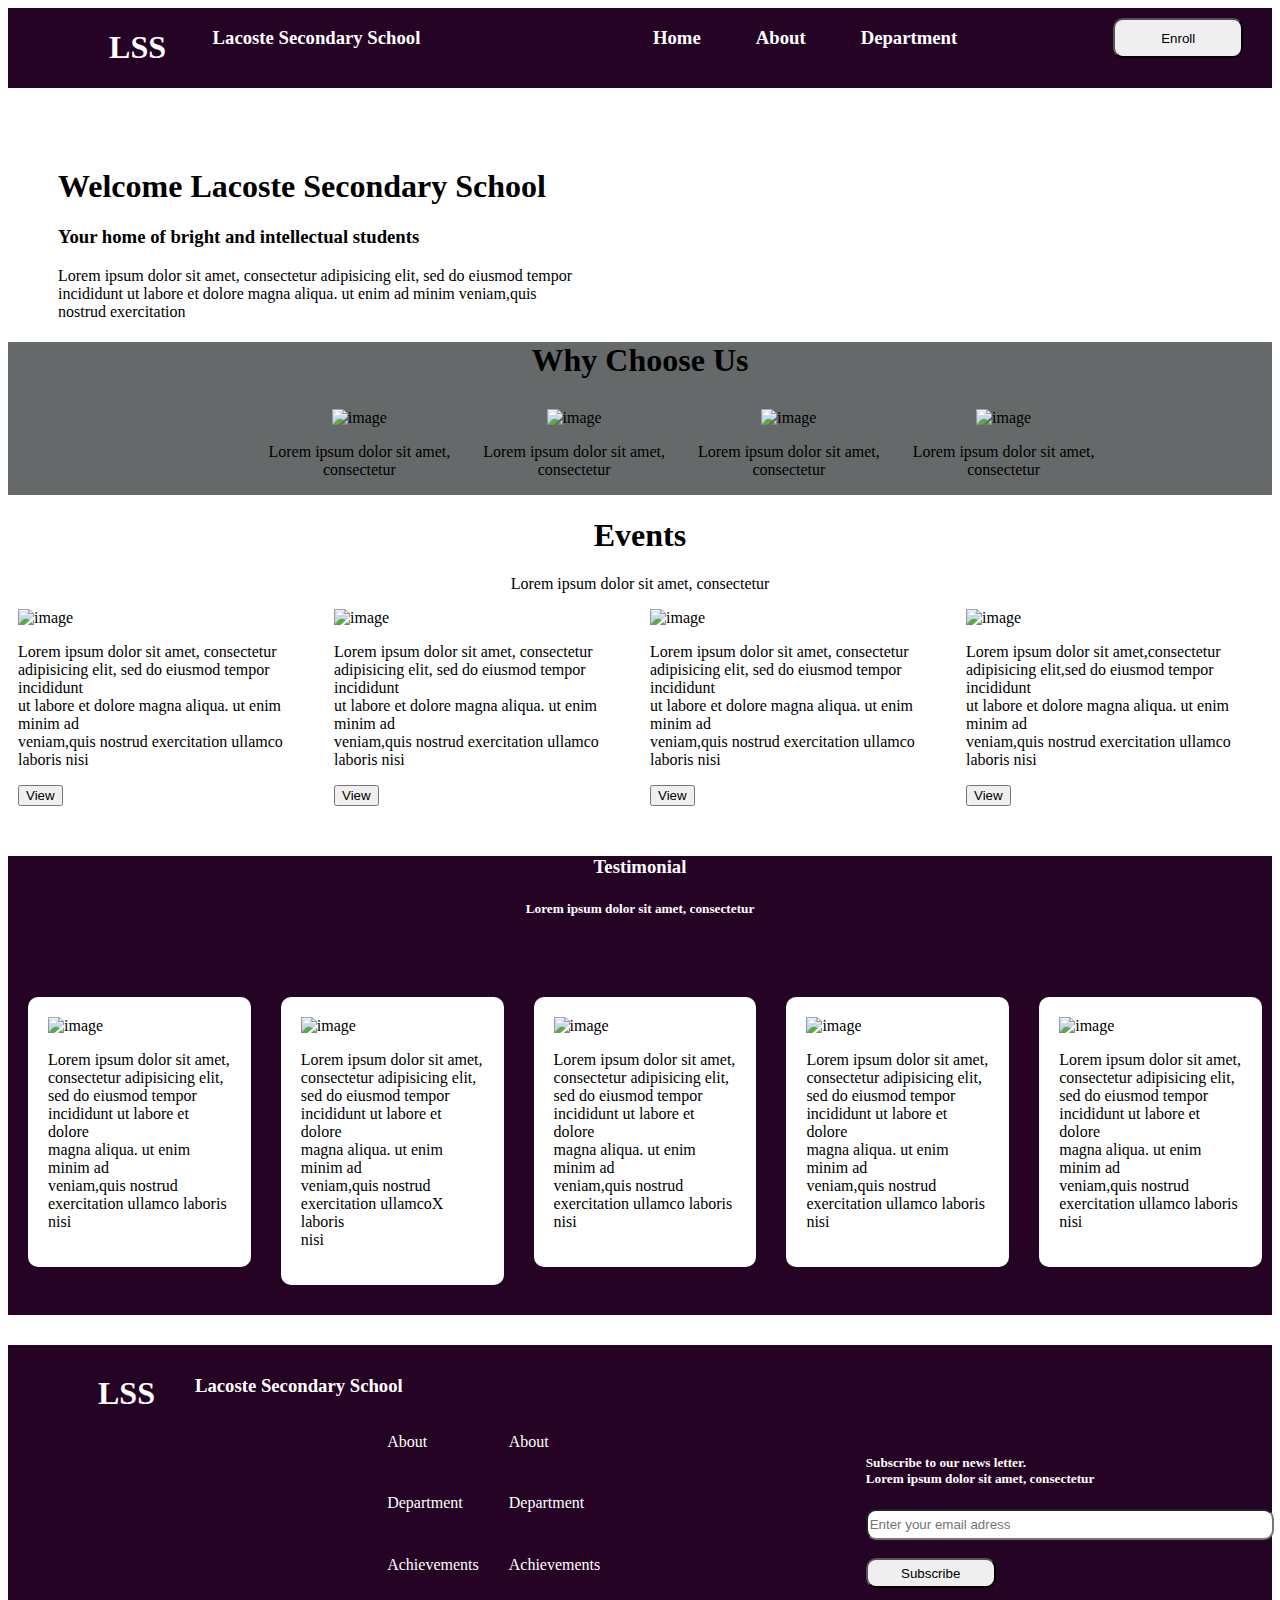
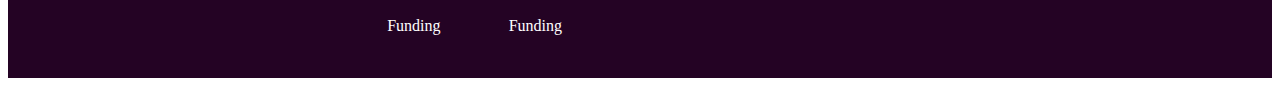
==== index.html @ d5613b04 "first commit" ====
<!DOCTYPE html>
<html lang="en">
<head>
    <meta charset="UTF-8">
    <meta http-equiv="X-UA-Compatible" content="IE=edge">
    <meta name="viewport" content="width=device-width, initial-scale=1.0">
    <title>Document</title>
    <link rel="stylesheet" href="style.css">
</head>
<body>
    <header class="header">
        <div class="div">
            <div>
                <h1>LSS</h1>
            </div>
            <div class="h2">
                <h3>Lacoste Secondary School</h3>
            </div>
            <div class="h3">
                <h3>Home</h3>
            </div>
            <div class="h4">
                <h3>About</h3>
            </div>
            <div class="h4">
                <h3>Department</h3>
            </div>
            <div>
                <button class="btn">Enroll</button>
            </div>
        </div>
    </header>

    <section>
        <div class="wel">
            <div>
                <h1>Welcome Lacoste Secondary School</h1>
            </div>

            <div>
                <h3>Your home of bright and intellectual students</h3>
            </div>

            <div>
                <p>Lorem ipsum dolor sit amet, consectetur adipisicing elit, sed do eiusmod tempor<br> incididunt ut labore et dolore magna aliqua. ut enim ad minim veniam,quis<br> nostrud exercitation</p>
            </div>
        </div>
        
        <div class="us">
            <div>
                <h1>Why Choose Us </h1>
            </div>

            <div class="img">
                <div class="sit">
                    <img src="Frame 19.png" alt="image">
                    <p>Lorem ipsum dolor sit amet,<br> consectetur</p>
                </div>
    
                <div class="sit">
                    <img src="Frame 19.png" alt="image">
                    <p>Lorem ipsum dolor sit amet,<br> consectetur</p>
                </div>
    
                <div class="sit">
                    <img src="Frame 19.png" alt="image">
                    <p>Lorem ipsum dolor sit amet,<br> consectetur</p>
                </div>

                <div class="sit">
                    <img src="Frame 19.png" alt="image">
                    <p>Lorem ipsum dolor sit amet,<br> consectetur</p>
                </div>
            </div>
        </div>

        <div>
            <div>
                <div class="even">
                    <h1>Events</h1>
                </div>
                <div class="even">
                    <p>Lorem ipsum dolor sit amet, consectetur</p>
                </div>

                <div class="alt">
                    <div class="frame">
                        <div>
                            <img src="Frame 17.png" alt="image">
                            <p>Lorem ipsum dolor sit amet, consectetur<br> adipisicing elit, sed do eiusmod tempor incididunt<br> ut labore et dolore magna aliqua. ut enim minim ad<br> veniam,quis nostrud exercitation ullamco<br> laboris nisi</p>
                        </div>
                        <button class="View">View</button>  
                    </div>
    
                    <div class="frame">
                        <div>
                            <img src="Frame 16.png" alt="image">
                            <p>Lorem ipsum dolor sit amet, consectetur<br> adipisicing elit, sed do eiusmod tempor incididunt<br> ut labore et dolore magna aliqua. ut enim minim ad<br> veniam,quis nostrud exercitation ullamco<br> laboris nisi</p>
                        </div>
                        <button  class="View">View</button>  
                    </div>
    
                    <div class="frame">
                        <div>
                            <img src="Frame 17.png" alt="image">
                            <p>Lorem ipsum dolor sit amet, consectetur<br> adipisicing elit, sed do eiusmod tempor incididunt<br> ut labore et dolore magna aliqua. ut enim minim ad<br> veniam,quis nostrud exercitation ullamco<br> laboris nisi</p>
                        </div>
                        <button  class="View">View</button>  
                    </div>
    
                    <div class="frame">
                        <div>
                            <img src="Frame 16.png" alt="image">
                            <p>Lorem ipsum dolor sit amet,consectetur<br> adipisicing elit,sed do eiusmod tempor incididunt<br> ut labore et dolore magna aliqua. ut enim minim ad<br> veniam,quis nostrud exercitation ullamco<br> laboris nisi</p>
                        </div>
                        <button  class="View">View</button>  
                    </div>
                </div>
            </div>
        </div>


        <div class="div2">
            <div class="no">
                <h3>Testimonial</h3>
                <h5>Lorem ipsum dolor sit amet, consectetur</h5>
            </div>
            <div class="seed">
                <div class="do">
                    <img src="Ellipse 1.png" alt="image">
                    <p>Lorem ipsum dolor sit amet,<br> consectetur adipisicing elit,<br> sed do eiusmod tempor<br> incididunt ut labore et dolore <br>magna aliqua. ut enim minim ad<br> veniam,quis nostrud<br> exercitation ullamco laboris <br>nisi</p>
                </div>

                <div class="do">
                    <img src="Ellipse 1.png" alt="image">
                    <p>Lorem ipsum dolor sit amet,<br> consectetur adipisicing elit,<br> sed do eiusmod tempor <br>incididunt ut labore et dolore<br> magna aliqua. ut enim minim ad<br> veniam,quis nostrud<br> exercitation ullamcoX laboris<br> nisi</p>
                </div>

                <div class="do">
                    <img src="Ellipse 1.png" alt="image">
                    <p>Lorem ipsum dolor sit amet,<br> consectetur adipisicing elit,<br> sed do eiusmod tempor<br> incididunt ut labore et dolore<br> magna aliqua. ut enim minim ad<br> veniam,quis nostrud<br> exercitation ullamco laboris<br> nisi</p>
                </div>

                <div class="do">
                    <img src="Ellipse 1.png" alt="image">
                    <p>Lorem ipsum dolor sit amet,<br> consectetur adipisicing elit,<br> sed do eiusmod tempor<br> incididunt ut labore et dolore<br> magna aliqua. ut enim minim ad<br> veniam,quis nostrud<br> exercitation ullamco laboris<br> nisi</p>
                </div>

                <div class="do">
                    <img src="Ellipse 1.png" alt="image">
                    <p>Lorem ipsum dolor sit amet,<br> consectetur adipisicing elit,<br> sed do eiusmod tempor<br> incididunt ut labore et dolore<br> magna aliqua. ut enim minim ad<br> veniam,quis nostrud<br> exercitation ullamco laboris<br> nisi</p>
                </div>
            </div>
        </div>
    </section>

    <footer  class="footer">
        <div class="">
            <div class="lss">
                <h1 class="tip">LSS</h1>
                <h3 class="tip">Lacoste Secondary School</h3>
            </div>


            <div class="fun">

                <div class="head">
                   <a class="let" href="#">About</a> 
                   <a class="let" href="http://www.Blog.com">Department</a>
                   <a class="let" href="http://www.Demo">Achievements</a>
                   <a class="let" href="http://www.Customers">Funding</a>
                </div>

                <div class="hand">
                    <a class="let" href="#">About</a>
                    <a class="let" href="http://www.rubies school.com">Department</a>
                    <a class="let" href="http://www.website">Achievements</a>
                    <a class="let" href="http://www.Contact">Funding</a>
               </div>

    
           
                <div class="form">
                    <h5>Subscribe to our news letter.<br>Lorem ipsum dolor sit amet, consectetur</h5> 
                    <form>  
                        <input class="input" type="text" value="" placeholder="Enter your email adress">
                    </form><br>
                    <button class="bot">Subscribe</button>
                </div>
             
            </div> 
        </div>  
    </footer>
</body>
</html>
---- style.css ----
.header{
    background-color: rgb(36, 3, 36) ;
    color: white;
}
.div{
    display: flex;
    margin-left: 8%;
}
.h3{
    margin-left: 20%;
}
.h2{
    margin-left: 4%;
}
.h4{
    margin-left: 55px;
}
.btn{
    width: 130px;
    height: 40px;
    border-radius: 10px;
    padding:10px;
    margin-left: 120%;
    margin-top: 10px;
}
.wel{
    margin-left: 50px;
    margin-top: 80px;
}
.us{
    text-align: center;
    background-color:rgb(102, 105, 105);
}
.img{
    display: flex;
    margin-left: 18%;
    margin-top: 30px;
}
.sit{
    margin-left: 33px;
}
.even{
    text-align: center;
}
.alt{
    display: flex;
}
.frame{
    margin-left: 10px;
}
.view{
    /* width: 70px;
    height: 20px;
    background-color: antiquewhite; */
    width: 130px;
    height: 40px;
    border-radius: 10px;
    padding:10px;
    margin-left: 120%;
    margin-top: 10px;
}
.div2{
    background-color: rgb(36, 3, 36);
    margin-top: 50px;
}
.no{
    text-align: center;
    color: white;
}
.seed{
    display: flex;
    background-color: rgb(36, 3, 36);
    margin-top: 50px;
}
.do{
    background-color: white;
    margin-left: 20px;
    height: 35%;
    width: 18%;
    margin-top: 30px;
    margin-bottom: 30px;
    padding: 20px;
    border-radius: 10px;
    margin-right: 10px;
}
.footer{
    background-color: rgb(36, 3, 36);
    margin-top: 30px;
    color: white;
}
.head{
    display: grid;
    color: white;
}
.hand{
    display: grid;
    margin-left: 30px;
    color: white;
}
.fun{
    display: flex;
    margin-left: 30%;
}
.form{
    margin-left: 30%;
    padding-bottom: 90px;
}
.lss{
    display: flex;
    margin-left: 50px;
}
.bot{
    width: 130px;
    height: 30px;
    border-radius: 10px;
}
.tip{
    margin-top: 30px;
    margin-left: 40px;
}
.input{
    width: 400px;
    height: 25px;
    border-radius: 10px;
}
.let{
    color: white;
    text-decoration: none;
}
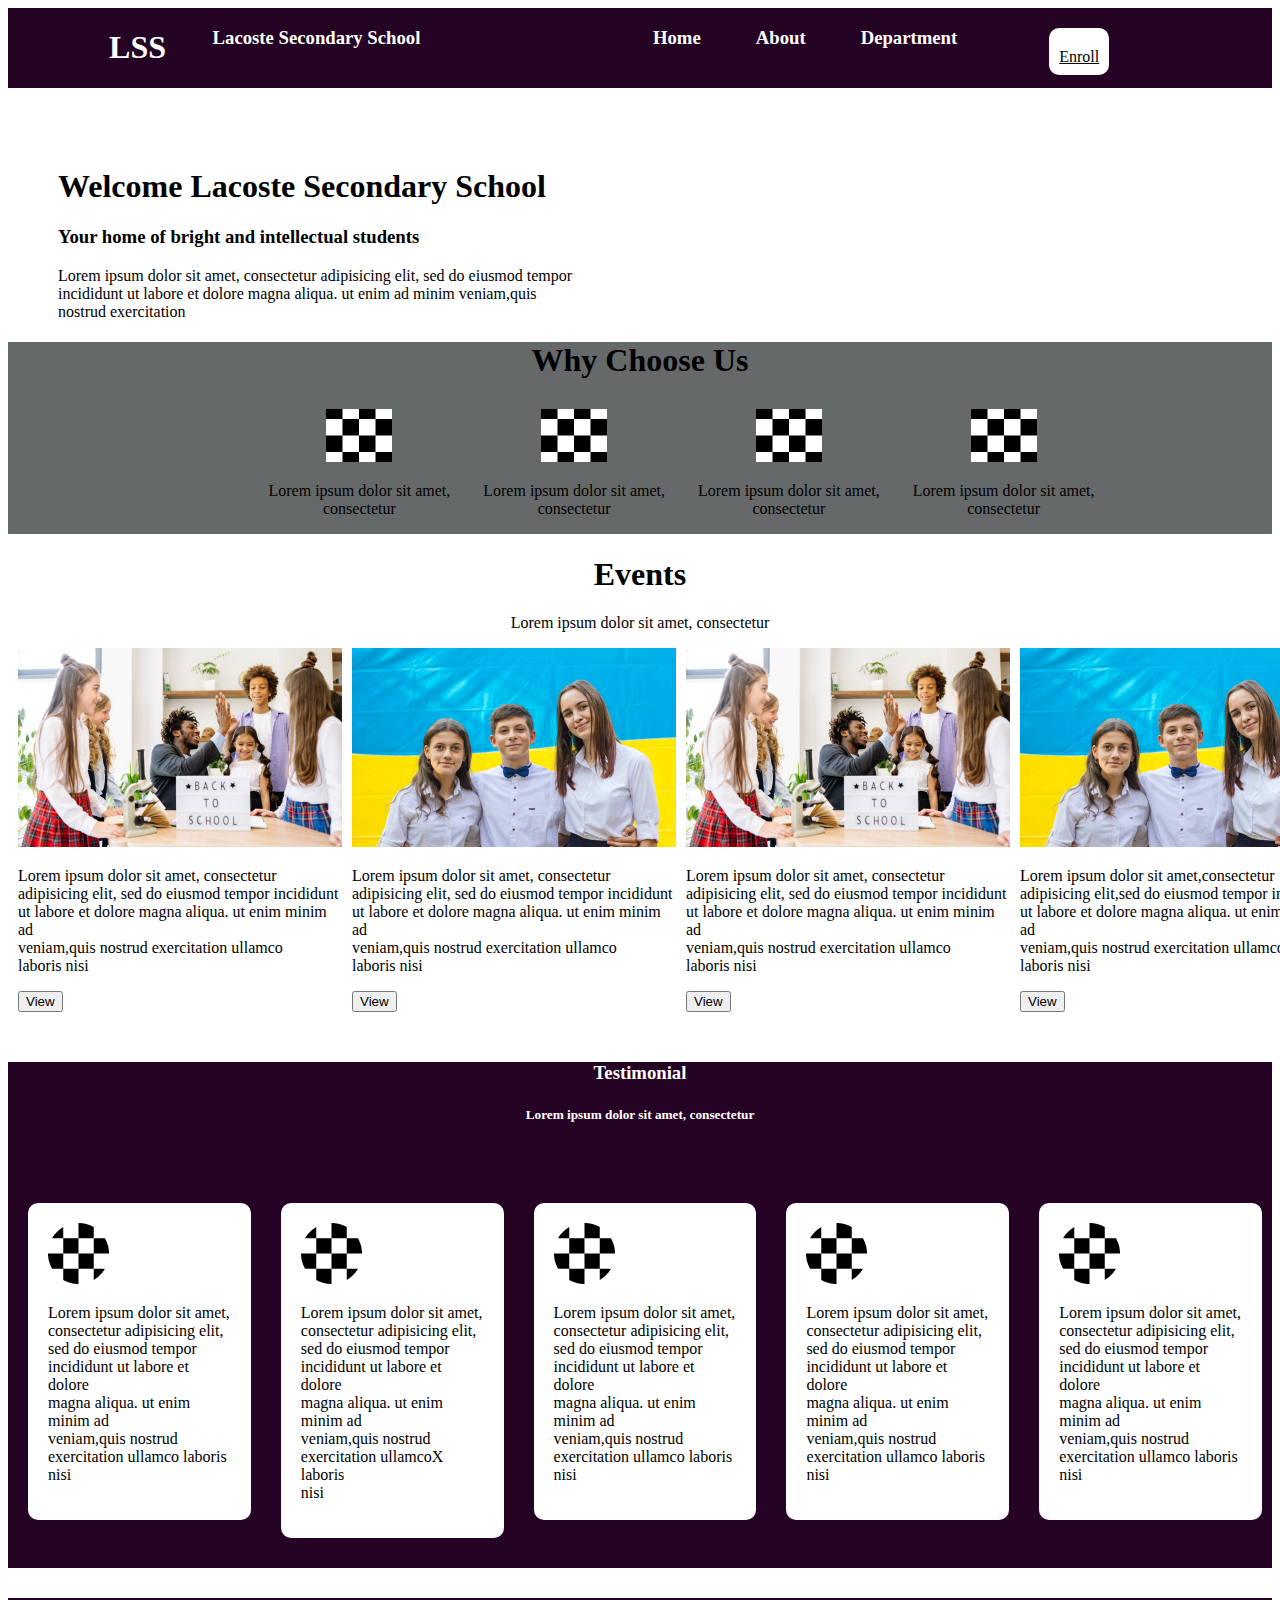
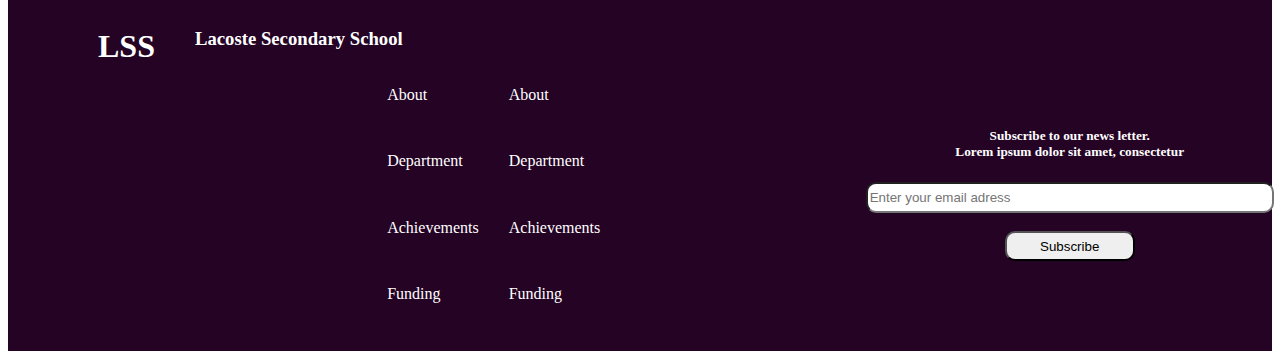
==== commit 7e3cea67: "https://github.com/oladejo-ayomikun/mewcoding" ====
--- a/index.html
+++ b/index.html
@@ -4,7 +4,7 @@
     <meta charset="UTF-8">
     <meta http-equiv="X-UA-Compatible" content="IE=edge">
     <meta name="viewport" content="width=device-width, initial-scale=1.0">
-    <title>Document</title>
+    <title>LSS</title>
     <link rel="stylesheet" href="style.css">
 </head>
 <body>
@@ -25,8 +25,9 @@
             <div class="h4">
                 <h3>Department</h3>
             </div>
-            <div>
-                <button class="btn">Enroll</button>
+
+            <div class="enrol">
+            <a class="btn" href="form.html">Enroll</a>
             </div>
         </div>
     </header>
@@ -53,22 +54,22 @@
 
             <div class="img">
                 <div class="sit">
-                    <img src="Frame 19.png" alt="image">
+                    <img src="./image/Frame 19.png" alt="image">
                     <p>Lorem ipsum dolor sit amet,<br> consectetur</p>
                 </div>
     
                 <div class="sit">
-                    <img src="Frame 19.png" alt="image">
+                    <img src="./image/Frame 19.png" alt="image">
                     <p>Lorem ipsum dolor sit amet,<br> consectetur</p>
                 </div>
     
                 <div class="sit">
-                    <img src="Frame 19.png" alt="image">
+                    <img src="./image/Frame 19.png" alt="image">
                     <p>Lorem ipsum dolor sit amet,<br> consectetur</p>
                 </div>
 
                 <div class="sit">
-                    <img src="Frame 19.png" alt="image">
+                    <img src="./image/Frame 19.png" alt="image">
                     <p>Lorem ipsum dolor sit amet,<br> consectetur</p>
                 </div>
             </div>
@@ -86,7 +87,7 @@
                 <div class="alt">
                     <div class="frame">
                         <div>
-                            <img src="Frame 17.png" alt="image">
+                            <img src="./image/Frame 17.png" alt="image">
                             <p>Lorem ipsum dolor sit amet, consectetur<br> adipisicing elit, sed do eiusmod tempor incididunt<br> ut labore et dolore magna aliqua. ut enim minim ad<br> veniam,quis nostrud exercitation ullamco<br> laboris nisi</p>
                         </div>
                         <button class="View">View</button>  
@@ -94,7 +95,7 @@
     
                     <div class="frame">
                         <div>
-                            <img src="Frame 16.png" alt="image">
+                            <img src="./image/Frame 16.png" alt="image">
                             <p>Lorem ipsum dolor sit amet, consectetur<br> adipisicing elit, sed do eiusmod tempor incididunt<br> ut labore et dolore magna aliqua. ut enim minim ad<br> veniam,quis nostrud exercitation ullamco<br> laboris nisi</p>
                         </div>
                         <button  class="View">View</button>  
@@ -102,7 +103,7 @@
     
                     <div class="frame">
                         <div>
-                            <img src="Frame 17.png" alt="image">
+                            <img src="./image/Frame 17.png" alt="image">
                             <p>Lorem ipsum dolor sit amet, consectetur<br> adipisicing elit, sed do eiusmod tempor incididunt<br> ut labore et dolore magna aliqua. ut enim minim ad<br> veniam,quis nostrud exercitation ullamco<br> laboris nisi</p>
                         </div>
                         <button  class="View">View</button>  
@@ -110,7 +111,7 @@
     
                     <div class="frame">
                         <div>
-                            <img src="Frame 16.png" alt="image">
+                            <img src="./image/Frame 16.png" alt="image">
                             <p>Lorem ipsum dolor sit amet,consectetur<br> adipisicing elit,sed do eiusmod tempor incididunt<br> ut labore et dolore magna aliqua. ut enim minim ad<br> veniam,quis nostrud exercitation ullamco<br> laboris nisi</p>
                         </div>
                         <button  class="View">View</button>  
@@ -127,27 +128,27 @@
             </div>
             <div class="seed">
                 <div class="do">
-                    <img src="Ellipse 1.png" alt="image">
+                    <img src="./image/Ellipse 1.png" alt="image">
                     <p>Lorem ipsum dolor sit amet,<br> consectetur adipisicing elit,<br> sed do eiusmod tempor<br> incididunt ut labore et dolore <br>magna aliqua. ut enim minim ad<br> veniam,quis nostrud<br> exercitation ullamco laboris <br>nisi</p>
                 </div>
 
                 <div class="do">
-                    <img src="Ellipse 1.png" alt="image">
+                    <img src="./image/Ellipse 1.png" alt="image">
                     <p>Lorem ipsum dolor sit amet,<br> consectetur adipisicing elit,<br> sed do eiusmod tempor <br>incididunt ut labore et dolore<br> magna aliqua. ut enim minim ad<br> veniam,quis nostrud<br> exercitation ullamcoX laboris<br> nisi</p>
                 </div>
 
                 <div class="do">
-                    <img src="Ellipse 1.png" alt="image">
+                    <img src="./image/Ellipse 1.png" alt="image">
                     <p>Lorem ipsum dolor sit amet,<br> consectetur adipisicing elit,<br> sed do eiusmod tempor<br> incididunt ut labore et dolore<br> magna aliqua. ut enim minim ad<br> veniam,quis nostrud<br> exercitation ullamco laboris<br> nisi</p>
                 </div>
 
                 <div class="do">
-                    <img src="Ellipse 1.png" alt="image">
+                    <img src="./image/Ellipse 1.png" alt="image">
                     <p>Lorem ipsum dolor sit amet,<br> consectetur adipisicing elit,<br> sed do eiusmod tempor<br> incididunt ut labore et dolore<br> magna aliqua. ut enim minim ad<br> veniam,quis nostrud<br> exercitation ullamco laboris<br> nisi</p>
                 </div>
 
                 <div class="do">
-                    <img src="Ellipse 1.png" alt="image">
+                    <img src="./image/Ellipse 1.png" alt="image">
                     <p>Lorem ipsum dolor sit amet,<br> consectetur adipisicing elit,<br> sed do eiusmod tempor<br> incididunt ut labore et dolore<br> magna aliqua. ut enim minim ad<br> veniam,quis nostrud<br> exercitation ullamco laboris<br> nisi</p>
                 </div>
             </div>
--- a/style.css
+++ b/style.css
@@ -16,12 +16,31 @@
     margin-left: 55px;
 }
 .btn{
-    width: 130px;
-    height: 40px;
+    width: 140px;
+    height: 30px;
     border-radius: 10px;
     padding:10px;
     margin-left: 120%;
-    margin-top: 10px;
+    padding-top: 20px;
+    color: black;
+    background-color: white;
+}
+.balk{
+    margin-top: 20px;
+    color: black;
+}
+.bts{
+    width: 130px;
+    height: 40;
+    border-radius: 10px;
+    padding: 10px;
+    margin-left: 20px;
+    color: white;
+    background-color: rgb(70, 58, 58);
+}
+.enrol{
+    padding: 20px;
+    margin-top: 20px;
 }
 .wel{
     margin-left: 50px;
@@ -126,4 +145,15 @@
 .let{
     color: white;
     text-decoration: none;
+}
+.form{
+    text-align: center;
+    margin-right: 20%;
+    margin-top: 20px;
+}
+.label{
+    display: flex;
+}
+.fig{
+    text-align: center;
 }